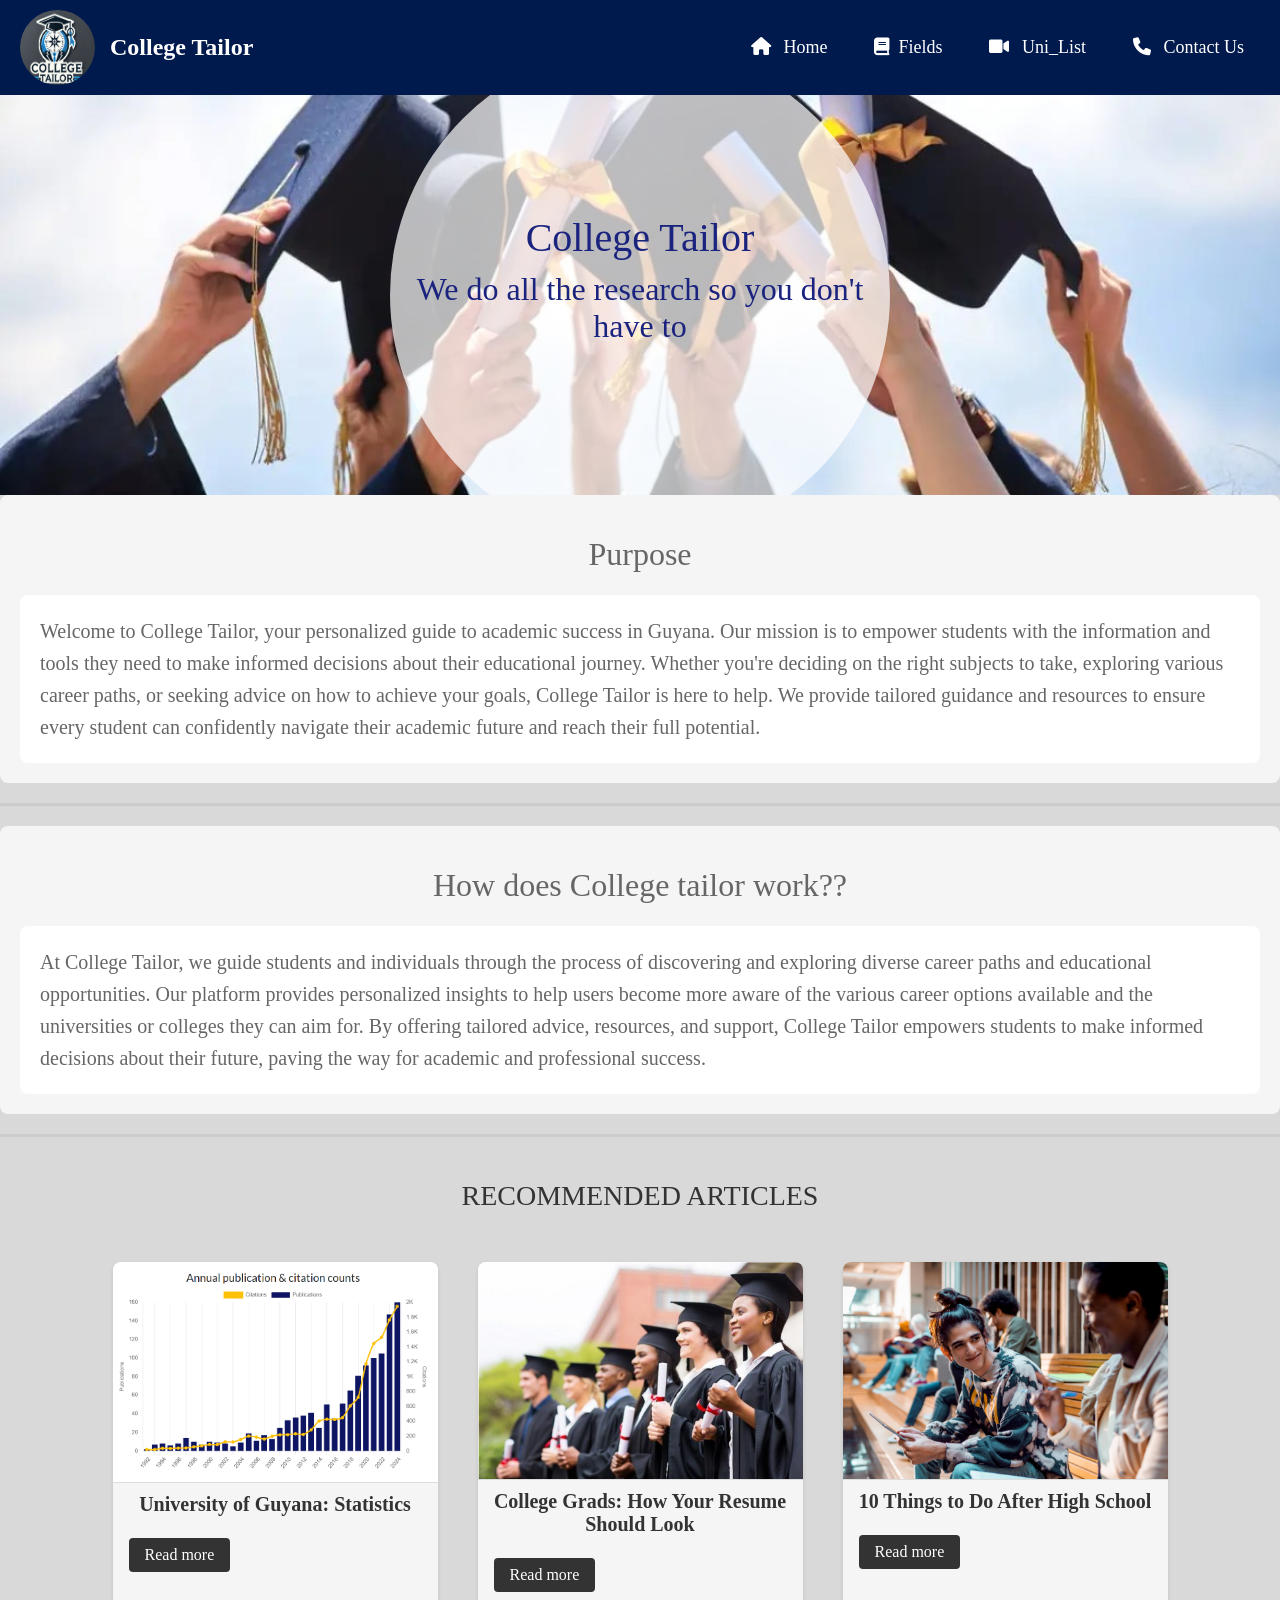
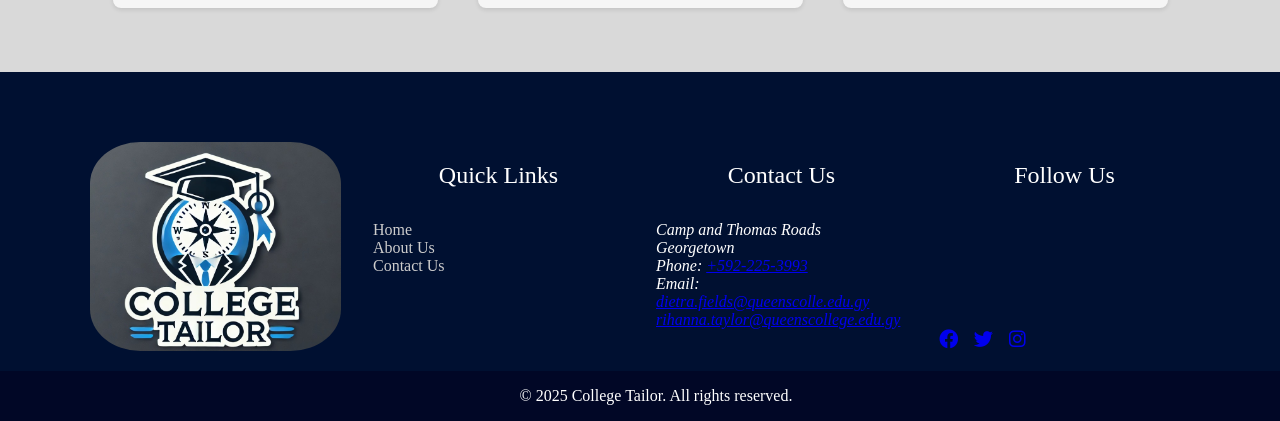
==== index.html @ f65c860e "Update and rename Home.html to index.html" ====
<!DOCTYPE html>
<html lang="en">

<head>
  <meta charset="UTF-8">
  <meta name="viewport" content="width=device-width, initial-scale=1.0">
  <title>Home</title>
  <link rel="stylesheet" href="https://cdnjs.cloudflare.com/ajax/libs/font-awesome/6.0.0-beta3/css/all.min.css">
  <link rel="stylesheet" href="IT.css">
</head>

<body>
  <header>
    <img src="logoIT.jpg" alt="Website Logo" class="logo">
    <h2 class="text">College Tailor</h2>
    <div class="blank"></div>
    <nav>
      <ul>
          <li><a href="index.html"><i class="fas fa-home"></i> Home</a></li>
          <li><a href="Fields.html"><i class="fas fa-book"></i>Fields</a></li>
          <li><a href="Uni_List.html"><i class="fas fa-video"></i> Uni_List</a></li>
          <li><a href="ContactUs.html"><i class="fas fa-phone"></i> Contact Us</a></li>
        </ul>
    </nav>

  </header>

  <div class="hero">
    <div class="overlay">
      <h1>College Tailor</h1>
      <p>We do all the research so you don't have to</p>

    </div>
  </div>

  <div class="purpose-section">
    <h1>Purpose</h1>
    <p>
      Welcome to College Tailor, your personalized guide to academic success in Guyana.
      Our mission is to empower students with the information and tools they need to make informed decisions about their
      educational journey.
      Whether you're deciding on the right subjects to take, exploring various career paths, or seeking advice on how to
      achieve your goals,
      College Tailor is here to help. We provide tailored guidance and resources to ensure every student can confidently
      navigate their academic future and reach their full potential.
    </p>
  </div>

  <hr class="separator">

  <div class="mid-section">
    <h1> How does College tailor work?? </h1>
    <p>At College Tailor, we guide students and individuals through the process of discovering and exploring diverse
      career paths and educational opportunities.
      Our platform provides personalized insights to help users become more aware of the various career options
      available and the universities or colleges they can aim for.
      By offering tailored advice, resources, and support, College Tailor empowers students to make informed decisions
      about their future, paving the way for academic and professional success.</p>

  </div>

  <hr class="separator">

  <div class="article-section">
    <h2>RECOMMENDED ARTICLES</h2>
  
    <div class="article-box">
      <img src="cov1.png" alt="Article Image 1" class="article-image">
        <h3>University of Guyana: Statistics</h3>
        <a href="https://edurank.org/uni/university-of-guyana/"
          target="_blank">Read more</a>
    </div>
    
    <div class="article-box">
        <img src="cov2.png" alt="Article Image 2" class="article-image">
        <h3>College Grads: How Your Resume Should Look</h3>
        <a href="https://www.fastweb.com/career-planning/articles/college-grads-how-your-resume-should-look" 
        target="_blank">Read more</a>
    </div>
    <div class="article-box">
      <img src="cov3.png" alt="Article Image 2" class="article-image">
      <h3>10 Things to Do After High School</h3>
      <a href="https://www.citizensbank.com/learning/10-things-to-do-after-high-school.aspx" 
      target="_blank">Read more</a>
  </div>
    
  
</div>


<br>
<br>
<br>
      

<footer class="footer">
  <div class="inner-footer">
      
      <div class="logo-container footer-section">
          <img src="logoIT.jpg" alt="Logo">
      </div>

      <div class="footer-section">
          <h2>Quick Links</h2>
          <div class="footer-links">
              <a href="/Home.html">Home</a> <br>
              <a href="/Home.html">About Us</a> <br>
              <a href="/Contact _Us.html">Contact Us</a> <br>
          </div>
      </div>

      <div class="footer-section">
          <h2>Contact Us</h2>
          <address>
              Camp and Thomas Roads<br>
              Georgetown<br>
              Phone:
              <a href="tel:+5922253993">+592-225-3993</a> <br>
              Email:
              <a href="mailto:dietra.fields@queenscolle.edu.gy">dietra.fields@queenscolle.edu.gy</a>
              <a href="mailto:rihanna.taylor@queenscollege.edu.gy ">rihanna.taylor@queenscollege.edu.gy </a>
          </address>
      </div>

      <div class="footer-section">
          <h2>Follow Us</h2>
          <div class="social-links">
              <a href="#"><i class="fab fa-facebook"></i></a>
              <a href="#"><i class="fab fa-twitter"></i></a>
              <a href="#"><i class="fab fa-instagram"></i></a>
          </div>
      </div>
  </div>

  <div class="copyright">
      © 2025 College Tailor. All rights reserved.
  </div>
</footer>
      
      </body>
      
      </html>
---- IT.css ----
body {
  background-color: #D9D9D9;
  margin: 0;

}

.logo {
  width: 75px;
  height: 75px;
  /*box-shadow: 0 0 0 2px black;*/
  border: 0px solid black;
  border-radius: 100%;
  object-fit: fill;
  border: 1px;
}

.text {
  text-align: left;
  font-size: x-large;
  color: #ffffff;
  font-family: Superclarendon,
    'Bookman Old Style',
    'URW Bookman',
    'URW Bookman L',
    'Georgia Pro', Georgia, serif;
  padding-left: 15px;
}

.blank {

  flex-grow: 1;
}


header {
  display: flex;
  align-items: center;
  justify-content: space-between;
  padding: 10px 20px;
  background-color: #001a4d;

}

nav ul {
  font-family: Superclarendon,
    'Bookman Old Style',
    'URW Bookman',
    'URW Bookman L',
    'Georgia Pro', Georgia, serif;
  font-weight: normal;
  list-style-type: none;
  padding: 0;
  margin: 0;
  display: flex;
  gap: 15px;
}

nav ul li {
  display: inline;
}

nav ul li a {
  text-decoration: none;
  font-size: 18px;
  color: #ffffff;
  padding: 8px 16px;
  border-radius: 4px;
  transition: background-color 0.3s;
}

nav ul li a:hover {
  background-color: #607EBE;
  color: white;
}

nav ul li a i {
  margin-right: 8px;
}


li {
  font-family: Superclarendon,
    'Bookman Old Style',
    'URW Bookman',
    'URW Bookman L',
    'Georgia Pro', Georgia, serif;
  font-weight: normal;
}

.hero {
  position: relative;
  background: url('col.jpg') no-repeat center center/cover;
  height: 400px;
  display: flex;
  justify-content: center;
  align-items: center;
  overflow: hidden;
}

.overlay {
  position: absolute;
  background: rgba(255, 255, 255, 0.7);
  width: 500px;
  height: 500px;
  display: flex;
  flex-direction: column;
  justify-content: center;
  align-items: center;
  text-align: center;
  border-radius: 100%;
}

.overlay h1 {
  font-size: 2.5rem;
  color: #1a237e;
  margin: 0;
}

.overlay p {
  font-size: 2rem;
  color: #1a237e;
  margin-top: 10px;
}

.form-container {
  width: 300px;
  height: 350px;
  padding: 20px;
  border: 2px solid #565872;
  border-radius: 10px;
  background-color: #565872;
  box-shadow: 2px 2px 10px rgba(0, 0, 0, 0.1);
  margin: 0 auto;
  font-family: Superclarendon,
    'Bookman Old Style',
    'URW Bookman',
    'URW Bookman L',
    'Georgia Pro', Georgia, serif;
  font-weight: normal;

  align-items: center;


}

form {
  display: flex;
  flex-direction: column;


}

label {
  margin-bottom: 5px;
  font-weight: bold;
}

input[type="text"] {
  padding: 10px;
  margin-bottom: 15px;
  border: 1px solid #ccc;
  border-radius: 4px;

}

input[type="submit"] {
  padding: 8px;
  border: none;
  background-color: rgb(0, 0, 0);
  color: rgb(255, 255, 255);
  border-radius: 4px;
  cursor: pointer;
  font-size: large;
}

.out-container {

  width: 350px;
  height: 400px;
  padding: 25px;
  border: 4px solid #9498A0;
  border-radius: 10px;
  background-color: #9498A0;
  box-shadow: 2px 2px 10px rgba(0, 0, 0, 0.1);
  margin: 0 auto;
  font-family: Superclarendon,
    'Bookman Old Style',
    'URW Bookman',
    'URW Bookman L',
    'Georgia Pro', Georgia, serif;
  font-weight: normal;

  align-items: center;


}

.logo {
  width: 75px;
  height: 75px;
  /*box-shadow: 0 0 0 2px black;*/
  border: 0px solid black;
  border-radius: 100%;
  object-fit: fill;
  border: 1px;
}

.text {
  font-weight: bold;
  text-align: left;
  font-size: x-large;


}

.blank {

  flex-grow: 1;
}


h2 {
  font-family: Superclarendon,
    'Bookman Old Style',
    'URW Bookman',
    'URW Bookman L',
    'Georgia Pro', Georgia, serif;
  font-weight: normal;
  text-align: center;

}

hr {
  border: none;
  border-top: 2px solid #0F1266;
  margin: 20px 0;
  width: 100%;
}

h1 {
  font-family: Superclarendon,
    'Bookman Old Style',
    'URW Bookman',
    'URW Bookman L',
    'Georgia Pro', Georgia, serif;
  font-weight: normal;
  text-align: center;
}

.thick-line-container {
  position: relative;
  width: 100%;


}

.thick-line {
  position: absolute;
  top: 0;
  left: 0;
  right: 0;
  height: 150px;
  background-color: rgb(86, 88, 114, 0.9);

}

.image-box {
  display: flex;
  justify-content: center;
  flex-wrap: wrap;
  margin-top: 20px;
  gap: 20px;
}


.image-container {
  width: 500px;
  /* height: 230px; */
  margin: 20px;
 
  position: relative;
  border-radius: 95px;

  display: flex;
  justify-content: center;
  gap: 500px;
  max-width: 1200px;
  margin: 0 auto;

}

.box {
  background-color: #fff;
  width: 300px;
  border-radius: 8px;
  box-shadow: 0 2px 5px rgba(0, 0, 0, 0.1);
  text-align: center;
}
.box img {
  width: 100%;
  height: 200px;
  object-fit: cover;
  border-radius: 5px;
  margin-bottom: 10px;
}
.box-text {
  display: flex;
  flex-direction: column;
}
.box-text h2 {
  margin: 0 0 10px;
  color: #333;
  font-size: 1.5em;
}
.box-text p {
  margin: 5px 0;
  color: #666;
  line-height: 1.5;
}

.cont-image {
  width: 100%;
  height: auto;
  object-fit: cover;
  border-bottom: 1px solid #ddd;
  flex-wrap: wrap;
  margin: auto;
}




.footer {
  background-color: #001031;
  color: #fff;
  padding: 70px 0;
  position: relative;
  overflow: hidden;
}

.inner-footer {
  max-width: 1100px;
  margin: 0 auto;
  display: grid;
  grid-template-columns: repeat(auto-fit, minmax(250px, 1fr));
  gap: 2rem;
  padding: 0 2rem;
}

.logo-container {
  width: 100%;
  max-width: 300px;
}

.logo-container img {
  width: 100%;
  height: auto;
  border-radius: 20%;
}

.footer-section {
  display: flex;
  flex-direction: column;
  gap: 1rem;
}

.footer-section h2 {
  font-size: 1.5rem;
  color: #fff;
  margin-bottom: 1rem;
}

.footer-links a {
  color: #ccc;
  text-decoration: none;
  transition: color 0.3s ease;
}

.footer-links a:hover {
  color: #fff;
}

.social-links {
  display: flex;
  gap: 1rem;
  margin-top: auto;
}

.social-links a {
  font-size: 1.2rem;
  transition: transform 0.3s ease;
}

.social-links a:hover {
  transform: translateY(-3px);
}

.copyright {
  position: absolute;
  bottom: 0;
  width: 100%;
  padding: 1rem;
  text-align: center;
  background-color: #010726;
}

.purpose-section {
  background-color: #f5f5f5;
  padding: 20px;
  border-radius: 8px;
  font-family: Superclarendon,
    'Bookman Old Style',
    'URW Bookman',
    'URW Bookman L',
    'Georgia Pro', Georgia, serif;
  font-weight: normal;

}

.purpose-section h1 {
  color: #666;

}

.purpose-section p {
  font-weight: normal;
  font-size: larger;
  padding: 20px;
  background-color: #fff;
  border-radius: 8px;
  color: #666;
  line-height: 1.6;
  margin: 0;
  font-size: 20px;
}

.separator {
  border: none;
  height: 3px;
  background-color: #ccc;
  margin: 20px 0;
}


.mid-section {
  background-color: #f5f5f5;
  padding: 20px;
  border-radius: 8px;
  font-family: Superclarendon,
    'Bookman Old Style',
    'URW Bookman',
    'URW Bookman L',
    'Georgia Pro', Georgia, serif;
  font-weight: normal;
}

.mid-section h1 {
  color: #666;
}

.mid-section p {
  font-weight: normal;
  font-size: larger;
  padding: 20px;
  background-color: #fff;
  border-radius: 8px;
  color: #666;
  line-height: 1.6;
  margin: 0;
  font-size: 20px;
}



.article-section {
  font-family: Superclarendon,
    'Bookman Old Style',
    'URW Bookman',
    'URW Bookman L',
    'Georgia Pro', Georgia, serif;
  display: flex;
  gap: 20px;
  flex-wrap: wrap;
  justify-content: center;
}

.article-section h2 {
  width: 100%;
  font-size: 28px;
  color: #333;
  margin-bottom: 20px;
  text-align: center;
  font-family: Superclarendon,
    'Bookman Old Style',
    'URW Bookman',
    'URW Bookman L',
    'Georgia Pro', Georgia, serif;
}

.article-box {
  background-color: #f5f5f5;
  border-radius: 8px;
  box-shadow: 0 2px 4px rgba(0, 0, 0, 0.1);
  width: 325px;
  overflow: hidden;
  transition: all 0.3s ease-in-out;
  margin: 10px;

}

.article-box:hover {
  box-shadow: 0 4px 8px rgba(0, 0, 0, 0.2);
}

.article-image {
  width: 100%;
  height: auto;
  object-fit: cover;
  border-bottom: 1px solid #ddd;
  flex-wrap: wrap;

}

.article-box h3 {
  font-size: 20px;
  color: #333;
  padding: 5px;
  text-align: center;
  margin: 1px;
}

.article-box a {
  font-size: 16px;
  cursor: poin ter;
  list-style: none;
  outline: none;
  display: inline-block;
  padding: 8px 16px;
  background-color: #333;
  text-decoration: none;
  border-radius: 4px;
  margin: 16px;
  color: #fff;
}

.flip-card {
  width: 30%;
  background-color: transparent;
  height: 300px;
  perspective: 1000px;
  border-radius: 10px;
  margin: 1px;
  overflow: hidden;
}

.flip-card-inner {
  position: relative;
  width: 100%;
  height: 100%;
  text-align: center;
  transition: transform 1.5s;
  transform-style: preserve-3d;

}

.flip-card:hover .flip-card-inner {
  transform: rotateY(-180deg);
}

.flip-card-front,
.flip-card-back {
  position: absolute;
  width: 100%;
  height: 100%;
  -webkit-backface-visibility: hidden;
  backface-visibility: hidden;
}

.flip-card-front {
  background-color: #ffffff;
  color: black;
  border-radius: 10px;

}

.flip-card-back {
  background-color: transparent #b4b4b4;
  color: white;
  transform: rotateY(180deg);
  border-radius: 10px;
  overflow: auto;

}

.front-image {
  width: 100%;
  height: 230px;
  border-radius: 10px 10px 0px 0px;
  object-fit: cover;
  border-bottom: 1px solid #ddd;
  flex-wrap: wrap;
}

.flip-card-front p {
  border-bottom: #bbb;
  font-size: 25px;
  font-weight: 1000;
  margin: 10px;
  font-family: Superclarendon,
    'Bookman Old Style',
    'URW Bookman',
    'URW Bookman L',
    'Georgia Pro', Georgia, serif;
  font-weight: normal;
}

.wrapper {
  background-color: #9b9797;
  border-radius: 8px;
  font-family: Superclarendon,
    'Bookman Old Style',
    'URW Bookman',
    'URW Bookman L',
    'Georgia Pro', Georgia, serif;
  font-weight: normal;
  padding: 5px;
  text-align: left;

}


.card-container {
  display: flex;
  justify-content: center;
  flex-wrap: wrap;
  margin-top: 20px;
  gap: 20px;
}


.card-container h2 {
  width: 100%;
  font-size: 28px;
  color: #333;
  margin-bottom: 20px;
  text-align: center;
}








.card {
  background: white;
  width: 80%;
  padding: 20px;
  border-radius: 8px;
  box-shadow: 0 4px 8px rgba(0, 0, 0, 0.1);

}

.header {
  display: flex;
  align-items: center;
  margin-top: 5px;
}

.header img {
  width: 60px;
  height: 40px;
  margin-right: 10px;
}

.title {
  font-size: 22px;
  font-weight: bold;
  margin-top: 10px;
}

.location {
  color: gray;
  font-size: 14px;
}

.description {
  margin: 10px 0;
  font-size: 14px;
  color: #555;
  max-height: 3.6em;
  overflow: hidden;
  position: relative;
}

.buttons {
  display: flex;
  gap: 10px;
}

.buttons a {
  background-color: #0f1266;
  color: white;
  text-decoration: none;
  padding: 8px 16px;
  border-radius: 4px;
  display: inline-block;
  text-align: center;
}

.btn {
  background: #0f1266;
  color: white;
  border: none;
  padding: 8px 16px;
  border-radius: 5px;
  cursor: pointer;
  text-decoration: none;
}

.btn-secondary {
  background: none;
  border: 1px solid gray;
  color: gray;
  padding: 8px 12px;
  border-radius: 5px;
  cursor: pointer;
  text-decoration: none;
}
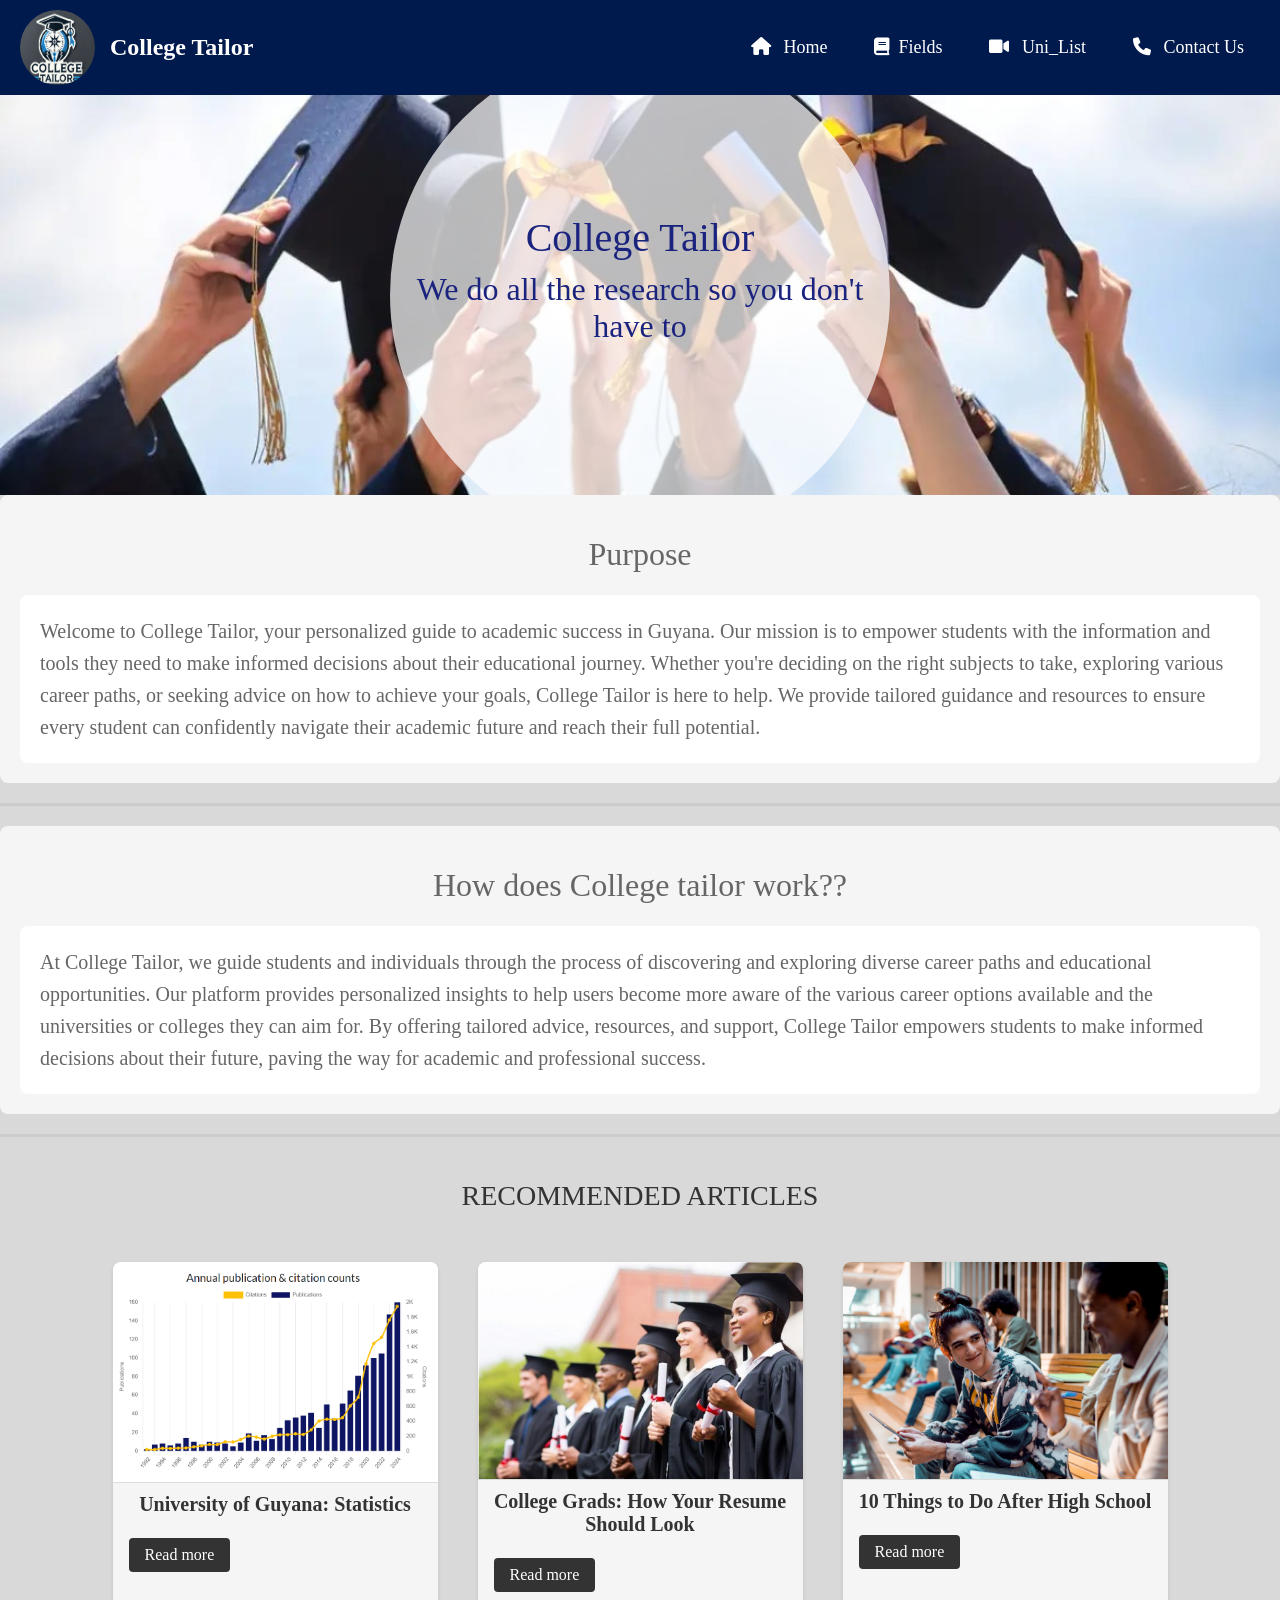
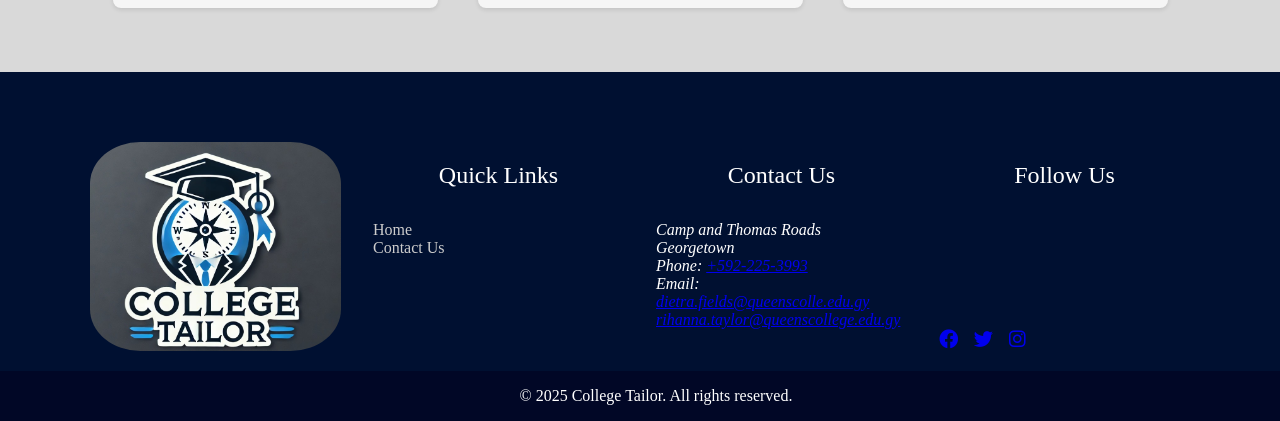
==== commit 399f9a8d: "Update index.html" ====
--- a/index.html
+++ b/index.html
@@ -103,8 +103,8 @@
       <div class="footer-section">
           <h2>Quick Links</h2>
           <div class="footer-links">
-              <a href="/Home.html">Home</a> <br>
-              <a href="/Home.html">About Us</a> <br>
+              <a href="/index.html">Home</a> <br>
+              <a href="/index.html>About Us</a> <br>
               <a href="/Contact _Us.html">Contact Us</a> <br>
           </div>
       </div>
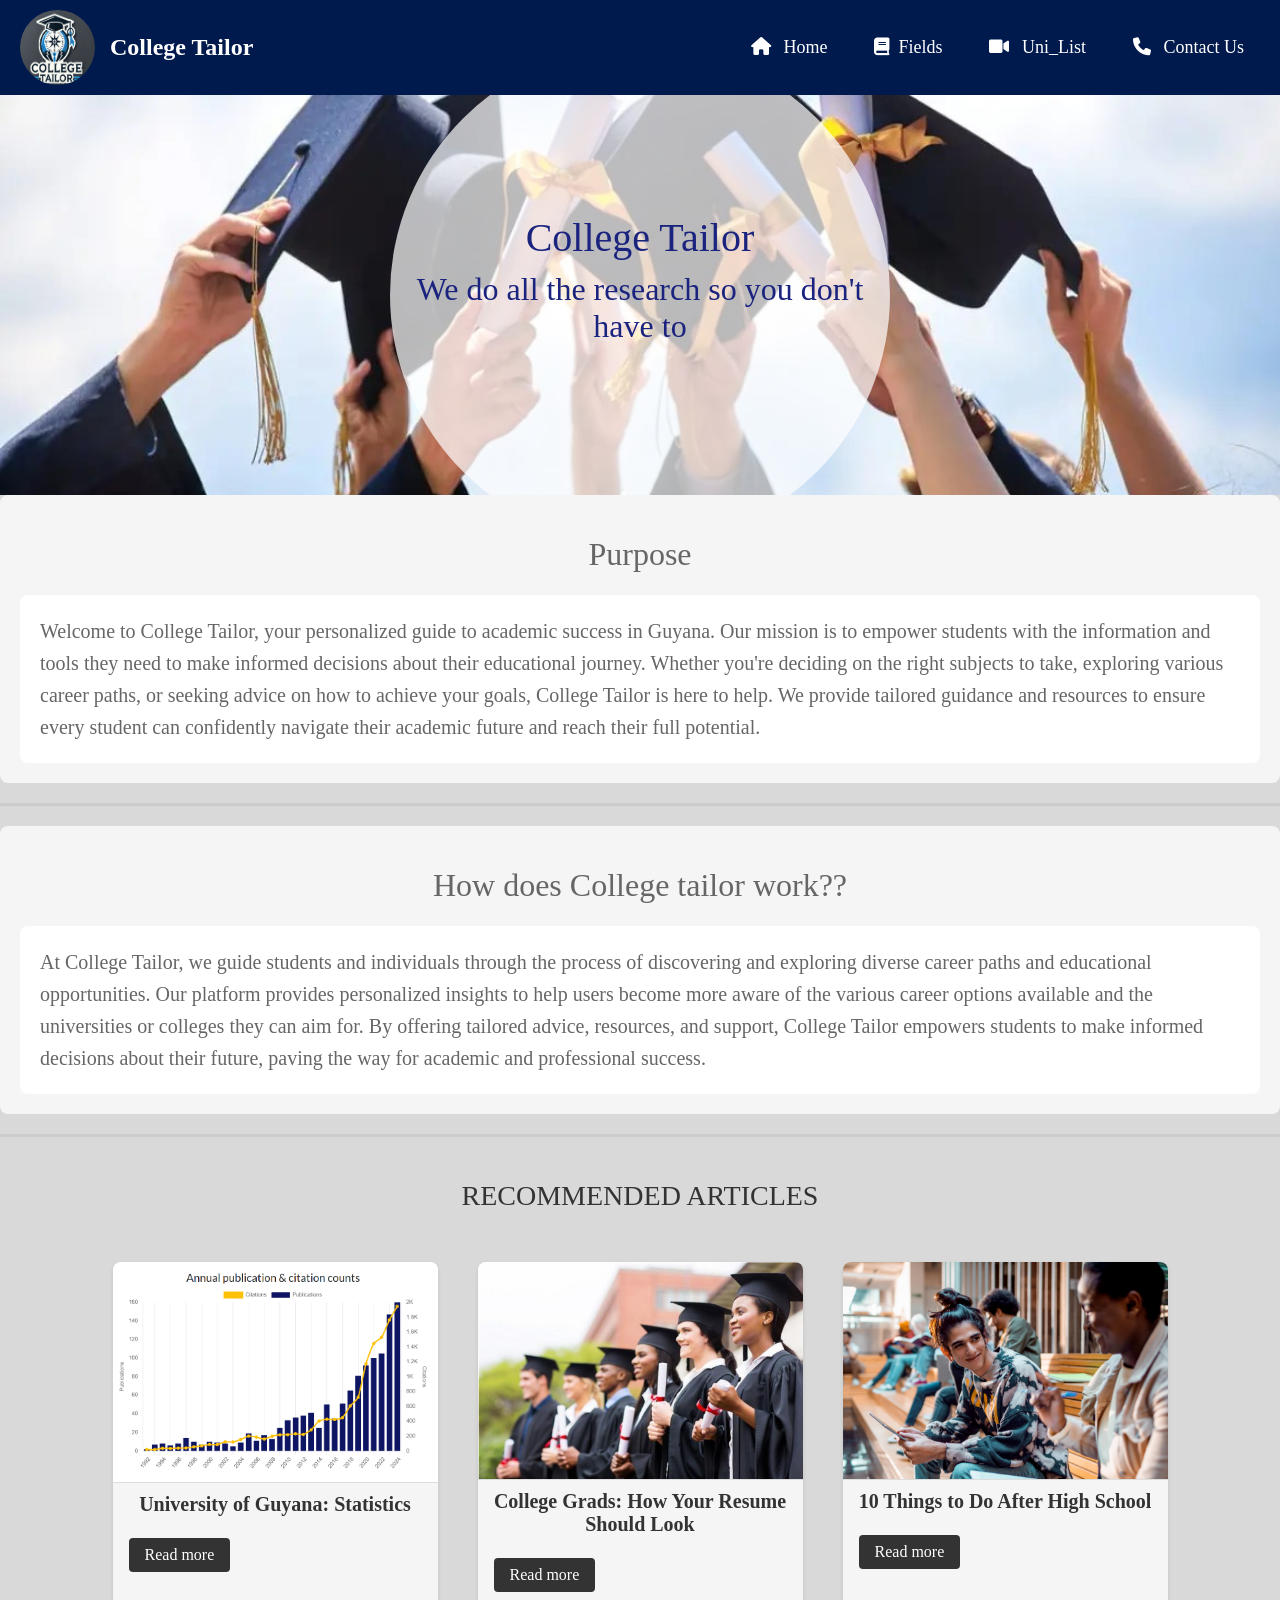
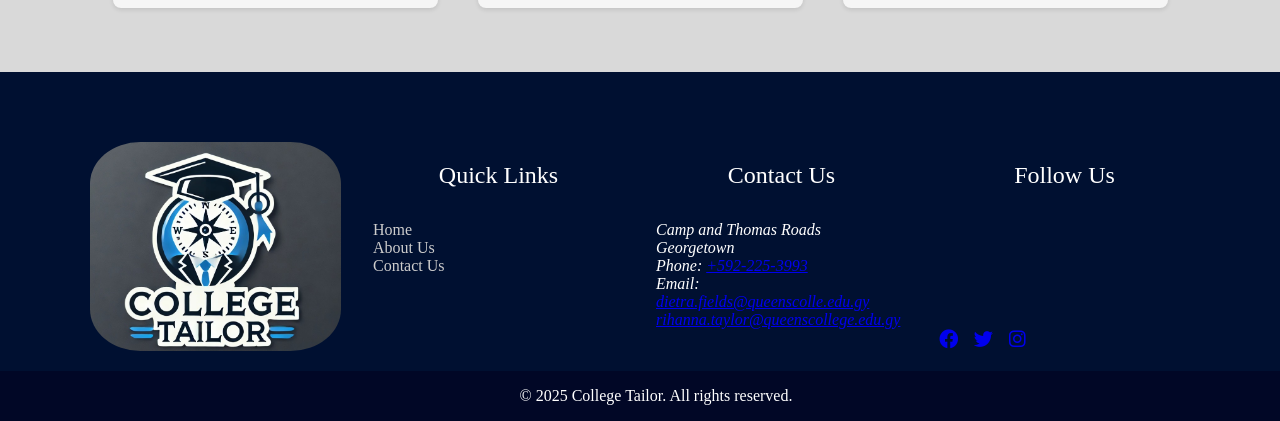
==== commit 1b786035: "Update index.html" ====
--- a/index.html
+++ b/index.html
@@ -104,7 +104,7 @@
           <h2>Quick Links</h2>
           <div class="footer-links">
               <a href="/index.html">Home</a> <br>
-              <a href="/index.html>About Us</a> <br>
+              <a href="/index.html">About Us</a> <br>
               <a href="/Contact _Us.html">Contact Us</a> <br>
           </div>
       </div>
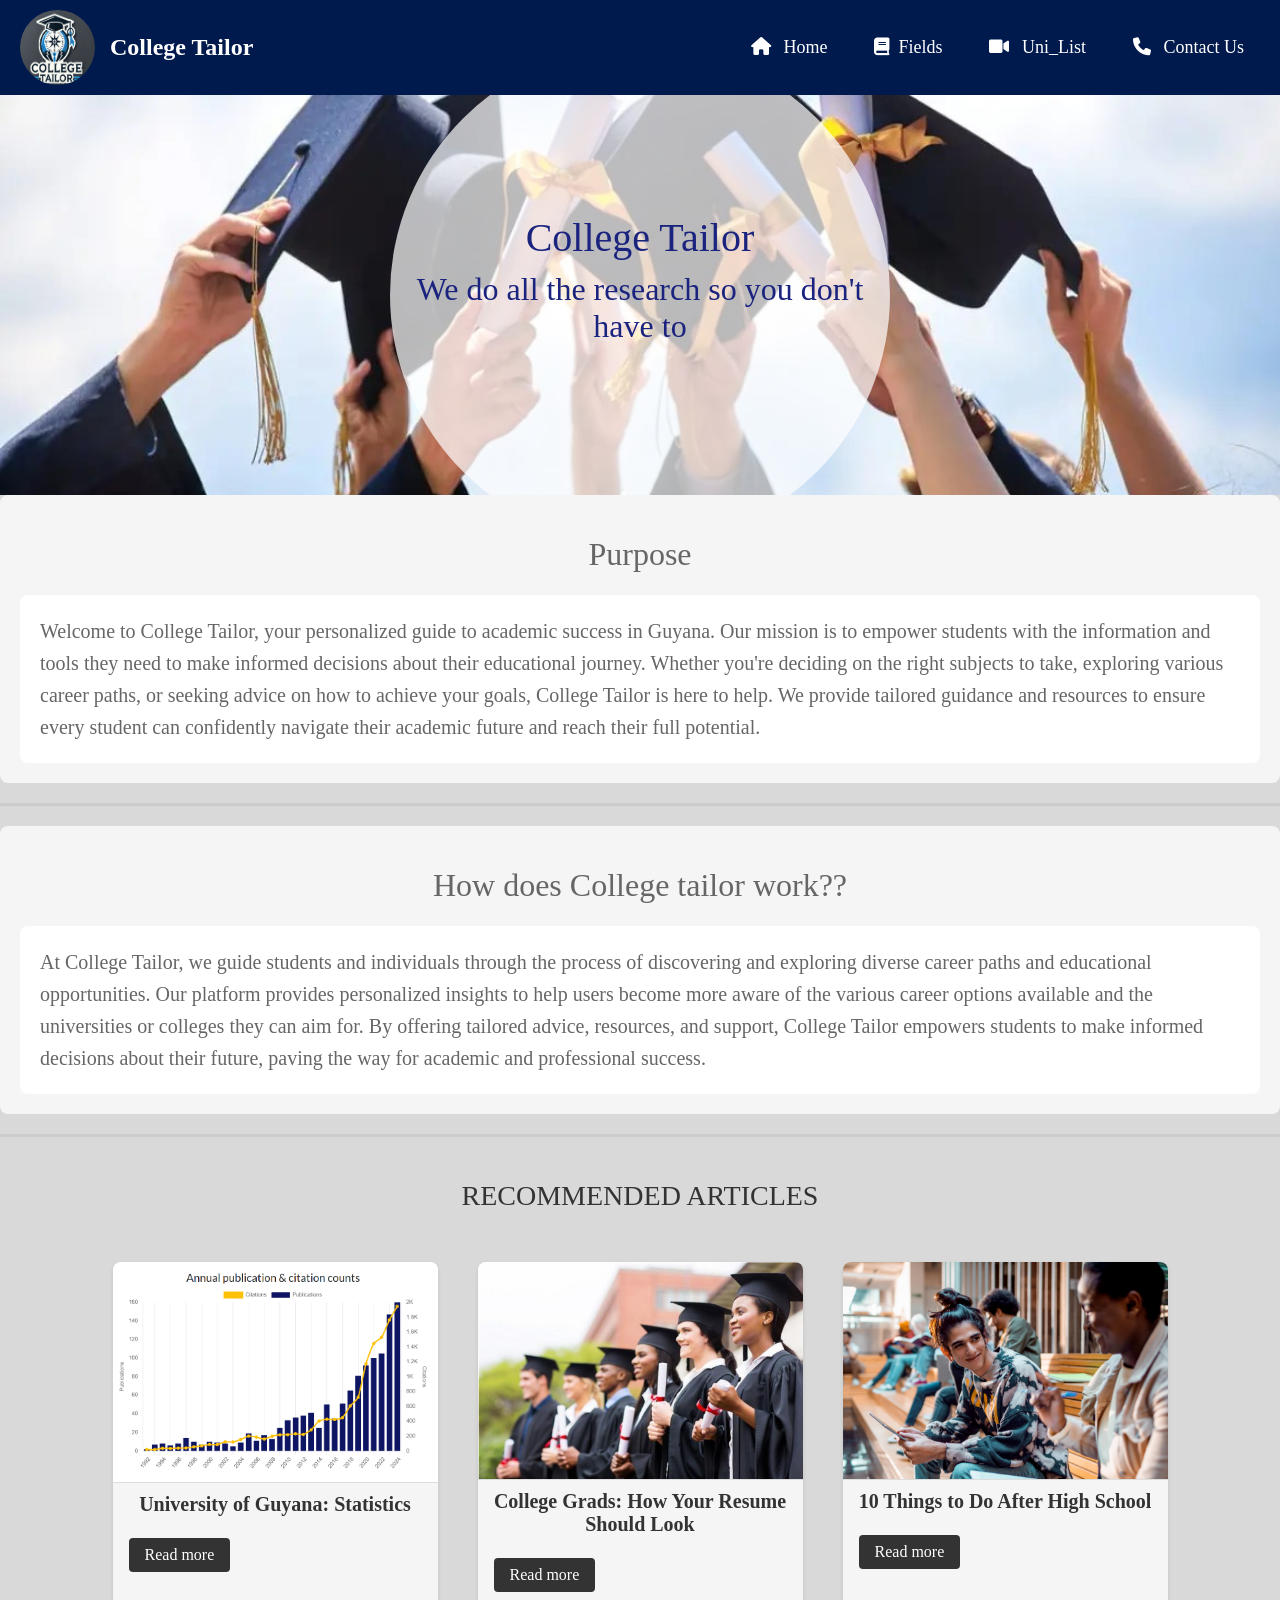
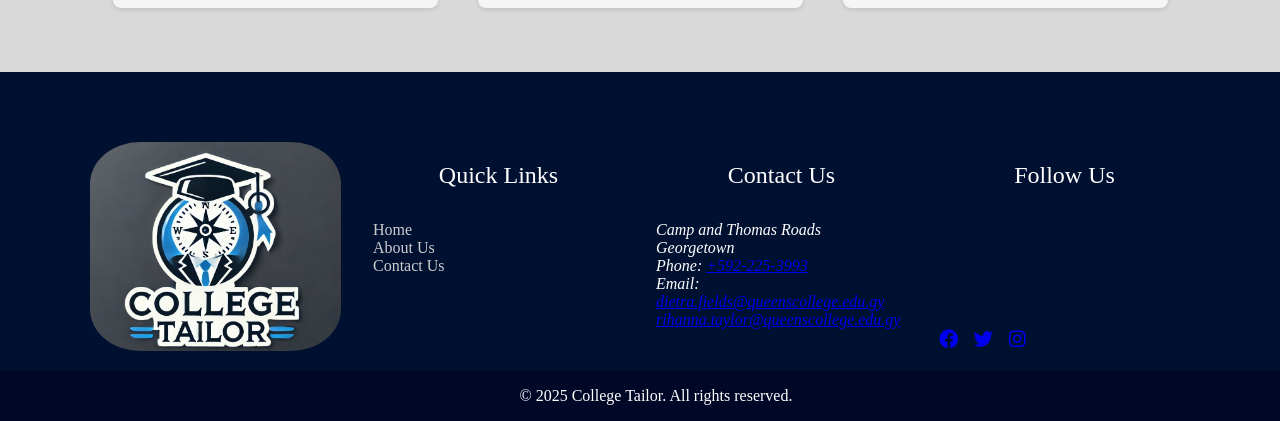
==== commit eb8e8e91: "Update index.html" ====
--- a/index.html
+++ b/index.html
@@ -105,7 +105,7 @@
           <div class="footer-links">
               <a href="/index.html">Home</a> <br>
               <a href="/index.html">About Us</a> <br>
-              <a href="/Contact _Us.html">Contact Us</a> <br>
+              <a href="/ContactUs.html">Contact Us</a> <br>
           </div>
       </div>
 
@@ -117,7 +117,7 @@
               Phone:
               <a href="tel:+5922253993">+592-225-3993</a> <br>
               Email:
-              <a href="mailto:dietra.fields@queenscolle.edu.gy">dietra.fields@queenscolle.edu.gy</a>
+              <a href="mailto:dietra.fields@queenscollege.edu.gy">dietra.fields@queenscollege.edu.gy</a>
               <a href="mailto:rihanna.taylor@queenscollege.edu.gy ">rihanna.taylor@queenscollege.edu.gy </a>
           </address>
       </div>
